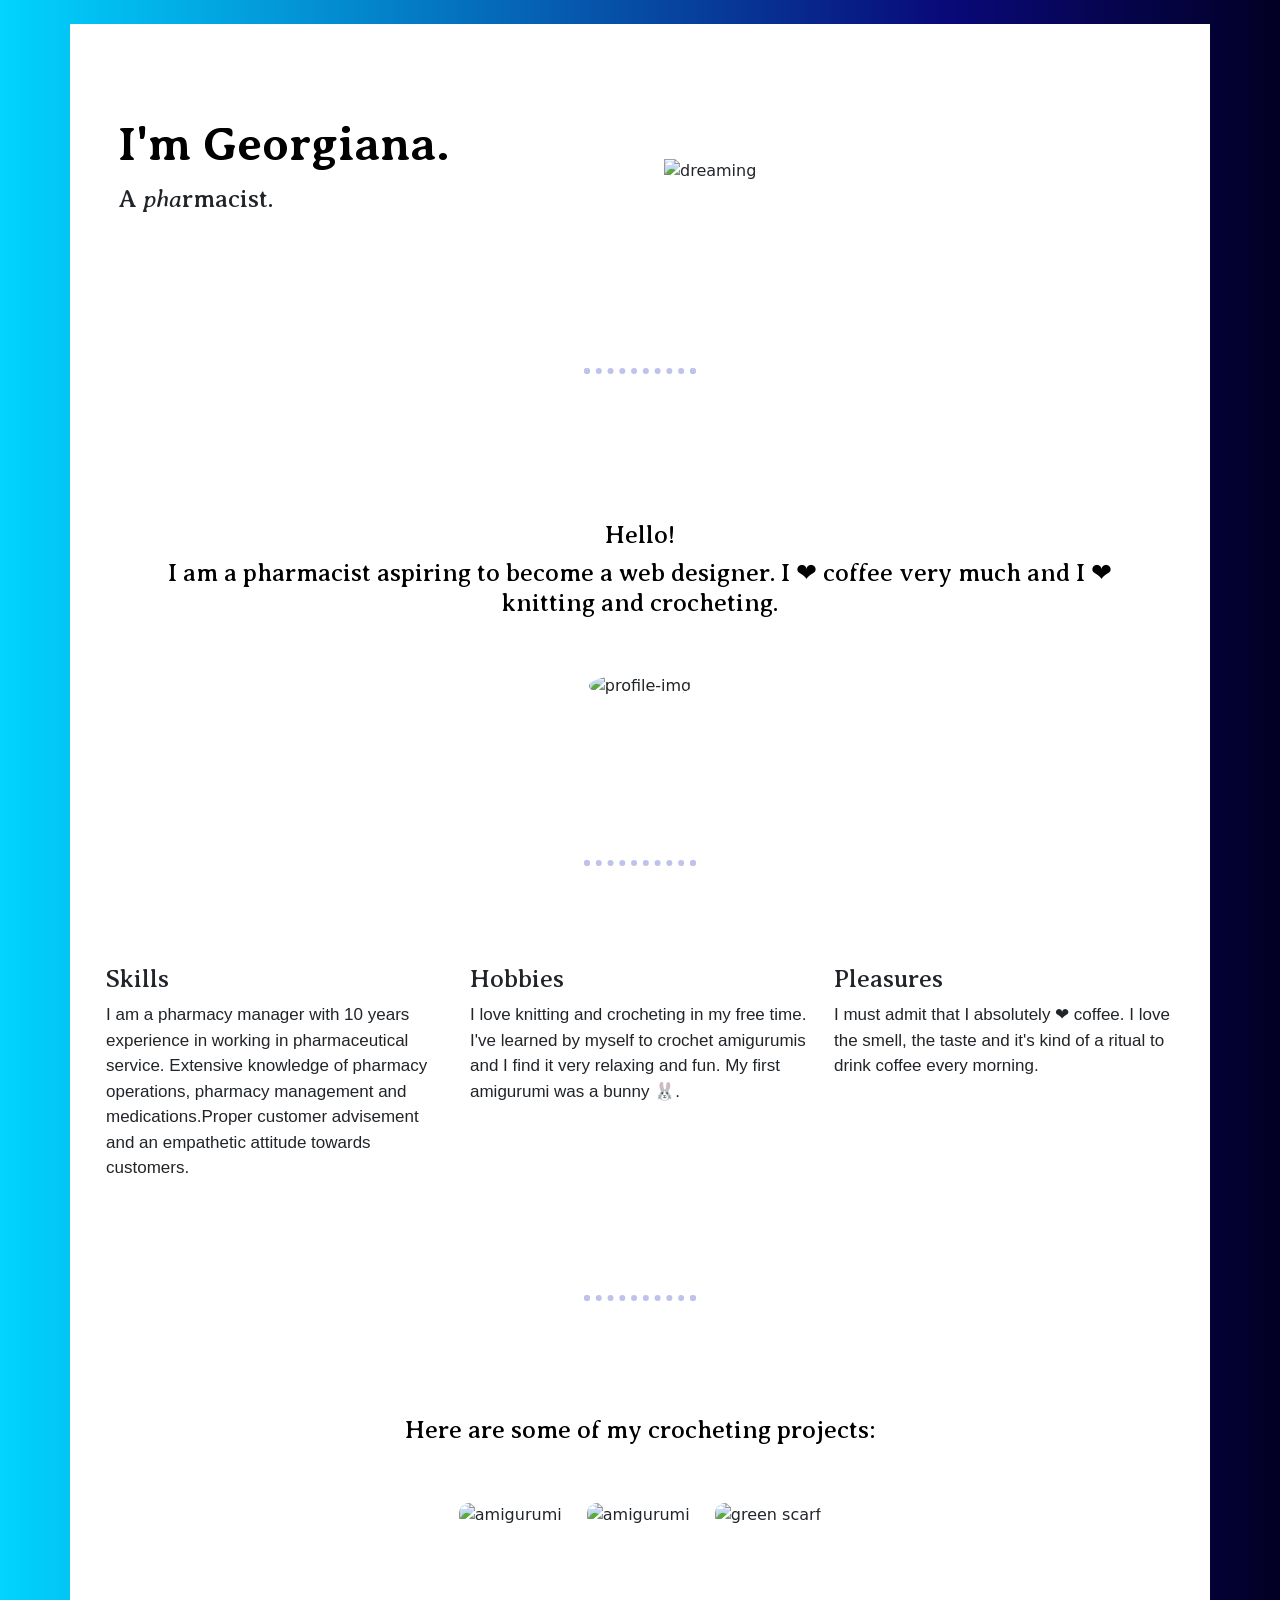
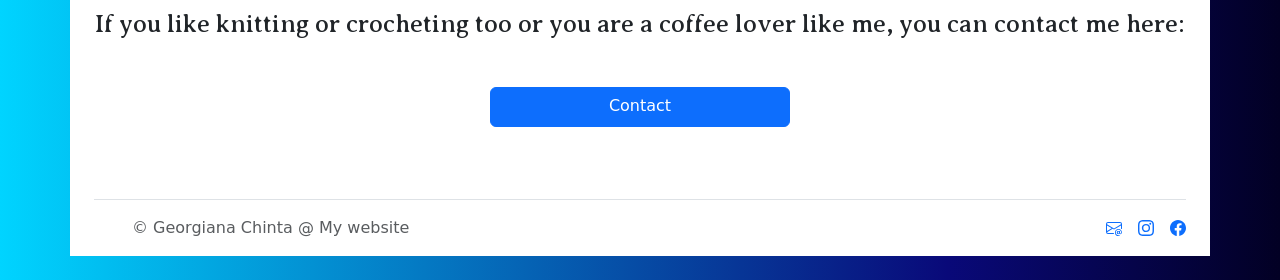
==== webpage.html @ 44e46d4e "Add files via upload" ====
<!doctype html>
<html lang="en">

<head>
    <meta charset="utf-8">
    <title>DGC</title>
    <link href="https://cdn.jsdelivr.net/npm/bootstrap@5.3.2/dist/css/bootstrap.min.css" rel="stylesheet" integrity="sha384-T3c6CoIi6uLrA9TneNEoa7RxnatzjcDSCmG1MXxSR1GAsXEV/Dwwykc2MPK8M2HN" crossorigin="anonymous" />
    <link rel="stylesheet" href="style.css" />
    <link rel="preconnect" href="https://fonts.googleapis.com">
    <link rel="preconnect" href="https://fonts.gstatic.com" crossorigin>
    <link href="https://fonts.googleapis.com/css2?family=Averia+Serif+Libre:wght@300&display=swap" rel="stylesheet">
    
</head>
<body>
<div class="container big">

<section id="hero">
    <div class="container mt-4">
        <div class="container col-xxl-8 px-4 py-5">
            <div class="row flex-lg-row-reverse align-items-center g-5 py-5">
             <div class="col-10 col-sm-8 col-lg-6">
                <img src="./photo/dreaming.jpg" class="dream d-block mx-lg-auto img-fluid" alt="dreaming" loading="lazy">
             </div>
             <div class="col-lg-6">
                <h1 class="display-5 fw-bold text-body-emphasis lh-1 mb-3">I'm Georgiana.</h1>
                <h2>A <em>pha</em>rmacist.</h2>
                
             </div>
            </div>
        </div>
    </div>
</section>
<hr />

<section id="aboutme">
  <div class="my-5">
    <div class="p-5 text-center bg-body">
      <div class="py-5">
        <h2 class="text-body-emphasis">Hello!</h2>
        <h2 class="text-body-emphasis">I am a pharmacist aspiring to become a web designer. I <td class="chars">❤</td>
        </svg> coffee very much and I <td class="chars">❤</td> knitting and crocheting.</h2>
        <img src="./photo/me.img.jpeg" alt="profile-img" class="profile-img mt-5"/>
        <p class="col-lg-8 mx-auto lead"> 
        </p>
      </div>
    </div>
  </div>
  
</section>
<hr />
<section id="resume">
  <div class="container col-xxl-8 px-4 py-5">
    <div class="row">
      <div class="col-lg-4">
        
        <h2 class="fw-normal">Skills</h2>
        <p>I am a pharmacy manager with 10 years experience in working in pharmaceutical service.
          Extensive knowledge of pharmacy operations, pharmacy management and medications.Proper customer advisement and an empathetic attitude towards customers.</p>
        
      </div>
      <div class="col-lg-4">
        
        <h2 class="fw-normal">Hobbies</h2>
        <p>I love knitting and crocheting in my free time. I've learned by myself to crochet amigurumis and I find it very relaxing and fun.
          My first amigurumi was a bunny 🐰.</p>
       
      </div>
      <div class="col-lg-4">
        
        <h2 class="fw-normal">Pleasures</h2>
        <p>I must admit that I absolutely ❤ coffee. I love the smell, the taste and it's kind of a ritual to drink coffee every morning.</p>
        
      </div>
    </div>
  </div>
  </section>
<hr />
<section id="contact">
  <div class="container text-center pt-3">
     <h2 class="text-body-emphasis my-5">Here are some of my crocheting projects:</h2>
     <img class="amigurumi" src="./photo/amigurumi.jpeg" alt="amigurumi"/>
     <img class="amigurumi" src="./photo/amigurumi1.jpeg" alt="amigurumi"/>
     <img class="amigurumi" src="./photo/scarf.jpeg" alt="green scarf" />
     <h2 class="text-body  my-5 pt-4">If you like knitting or crocheting too or you are a coffee lover like me, 
      you can contact me here: </h2>
     <a class="email btn btn-primary mb-5" href="mailto:nanu_doruta@yahoo.com">Contact</a>
  </div>

</section>

<section id="footer">
  <div class="container">
      <footer class="d-flex flex-wrap justify-content-between align-items-center py-3 my-4 border-top">
        <div class="col-md-4 d-flex align-items-center">
          <a href="/" class="mb-3 me-2 mb-md-0 text-body-secondary text-decoration-none lh-1">
            <svg class="bi" width="30" height="24"><use xlink:href="#bootstrap"></use></svg>
          </a>
          <span class="mb-3 mb-md-0 text-body-secondary">© Georgiana Chinta @ My website</span>
        </div>
    
        <ul class="nav col-md-4 justify-content-end list-unstyled d-flex">
          <li class="ms-3"><a class="text-body-link" href="mailto:nanu_doruta@yahoo.com"><svg xmlns="http://www.w3.org/2000/svg" width="16" height="16" fill="currentColor" class="bi bi-envelope-at" viewBox="0 0 16 16">
              <path d="M2 2a2 2 0 0 0-2 2v8.01A2 2 0 0 0 2 14h5.5a.5.5 0 0 0 0-1H2a1 1 0 0 1-.966-.741l5.64-3.471L8 9.583l7-4.2V8.5a.5.5 0 0 0 1 0V4a2 2 0 0 0-2-2zm3.708 6.208L1 11.105V5.383zM1 4.217V4a1 1 0 0 1 1-1h12a1 1 0 0 1 1 1v.217l-7 4.2z"/>
              <path d="M14.247 14.269c1.01 0 1.587-.857 1.587-2.025v-.21C15.834 10.43 14.64 9 12.52 9h-.035C10.42 9 9 10.36 9 12.432v.214C9 14.82 10.438 16 12.358 16h.044c.594 0 1.018-.074 1.237-.175v-.73c-.245.11-.673.18-1.18.18h-.044c-1.334 0-2.571-.788-2.571-2.655v-.157c0-1.657 1.058-2.724 2.64-2.724h.04c1.535 0 2.484 1.05 2.484 2.326v.118c0 .975-.324 1.39-.639 1.39-.232 0-.41-.148-.41-.42v-2.19h-.906v.569h-.03c-.084-.298-.368-.63-.954-.63-.778 0-1.259.555-1.259 1.4v.528c0 .892.49 1.434 1.26 1.434.471 0 .896-.227 1.014-.643h.043c.118.42.617.648 1.12.648m-2.453-1.588v-.227c0-.546.227-.791.573-.791.297 0 .572.192.572.708v.367c0 .573-.253.744-.564.744-.354 0-.581-.215-.581-.8Z"/>
            </svg></a></li>
          <li class="ms-3"><a class="text-body-primary" href="https://www.instagram.com/doruta_c?igsh=MWxzOGk4dGkzeHU0Zg%3D%3D&utm_source=qr"><svg xmlns="http://www.w3.org/2000/svg" width="16" height="16" fill="currentColor" class="bi bi-instagram" viewBox="0 0 16 16">
              <path d="M8 0C5.829 0 5.556.01 4.703.048 3.85.088 3.269.222 2.76.42a3.9 3.9 0 0 0-1.417.923A3.9 3.9 0 0 0 .42 2.76C.222 3.268.087 3.85.048 4.7.01 5.555 0 5.827 0 8.001c0 2.172.01 2.444.048 3.297.04.852.174 1.433.372 1.942.205.526.478.972.923 1.417.444.445.89.719 1.416.923.51.198 1.09.333 1.942.372C5.555 15.99 5.827 16 8 16s2.444-.01 3.298-.048c.851-.04 1.434-.174 1.943-.372a3.9 3.9 0 0 0 1.416-.923c.445-.445.718-.891.923-1.417.197-.509.332-1.09.372-1.942C15.99 10.445 16 10.173 16 8s-.01-2.445-.048-3.299c-.04-.851-.175-1.433-.372-1.941a3.9 3.9 0 0 0-.923-1.417A3.9 3.9 0 0 0 13.24.42c-.51-.198-1.092-.333-1.943-.372C10.443.01 10.172 0 7.998 0zm-.717 1.442h.718c2.136 0 2.389.007 3.232.046.78.035 1.204.166 1.486.275.373.145.64.319.92.599s.453.546.598.92c.11.281.24.705.275 1.485.039.843.047 1.096.047 3.231s-.008 2.389-.047 3.232c-.035.78-.166 1.203-.275 1.485a2.5 2.5 0 0 1-.599.919c-.28.28-.546.453-.92.598-.28.11-.704.24-1.485.276-.843.038-1.096.047-3.232.047s-2.39-.009-3.233-.047c-.78-.036-1.203-.166-1.485-.276a2.5 2.5 0 0 1-.92-.598 2.5 2.5 0 0 1-.6-.92c-.109-.281-.24-.705-.275-1.485-.038-.843-.046-1.096-.046-3.233s.008-2.388.046-3.231c.036-.78.166-1.204.276-1.486.145-.373.319-.64.599-.92s.546-.453.92-.598c.282-.11.705-.24 1.485-.276.738-.034 1.024-.044 2.515-.045zm4.988 1.328a.96.96 0 1 0 0 1.92.96.96 0 0 0 0-1.92m-4.27 1.122a4.109 4.109 0 1 0 0 8.217 4.109 4.109 0 0 0 0-8.217m0 1.441a2.667 2.667 0 1 1 0 5.334 2.667 2.667 0 0 1 0-5.334"/>
            </svg></a></li>
          <li class="ms-3"><a class="text-body-primary" href="https://www.facebook.com/doruta"><svg xmlns="http://www.w3.org/2000/svg" width="16" height="16" fill="currentColor" class="bi bi-facebook" viewBox="0 0 16 16">
              <path d="M16 8.049c0-4.446-3.582-8.05-8-8.05C3.58 0-.002 3.603-.002 8.05c0 4.017 2.926 7.347 6.75 7.951v-5.625h-2.03V8.05H6.75V6.275c0-2.017 1.195-3.131 3.022-3.131.876 0 1.791.157 1.791.157v1.98h-1.009c-.993 0-1.303.621-1.303 1.258v1.51h2.218l-.354 2.326H9.25V16c3.824-.604 6.75-3.934 6.75-7.951"/>
            </svg></a></li>
        </ul>
      </footer>
    
  </div>
</section>
</div>
</body>
</html>
---- style.css ----
h1{
    color: black;
    font-family: 'Averia Serif Libre', serif;
    
}
h2{
    font-size: 25px;
    font-family: 'Averia Serif Libre', serif;
}
p{
    font-family: 'Alegreya Sans', sans-serif;
    font-size: 17px;
}

.profile-img{
    border-radius: 50%;
    height:180px;
    
}
body{
    background: rgb(2,0,36);
background: linear-gradient(90deg, rgba(0,212,255,1) 0%, rgba(9,9,121,1) 74%, rgba(2,0,36,1) 100%);
}
.big{
    background-color: white;
}

.amigurumi{
    height:300px;
    width: 300px;
    padding: 10px;
    border: 5px;
    border-radius: 20px;
}

hr{
    border: dotted rgb(6, 17, 174) 6px;
    border-bottom: none;
    width: 10%;
    margin: 50px auto;
    
}
.email{
    width:300px;
    height:40px;
}
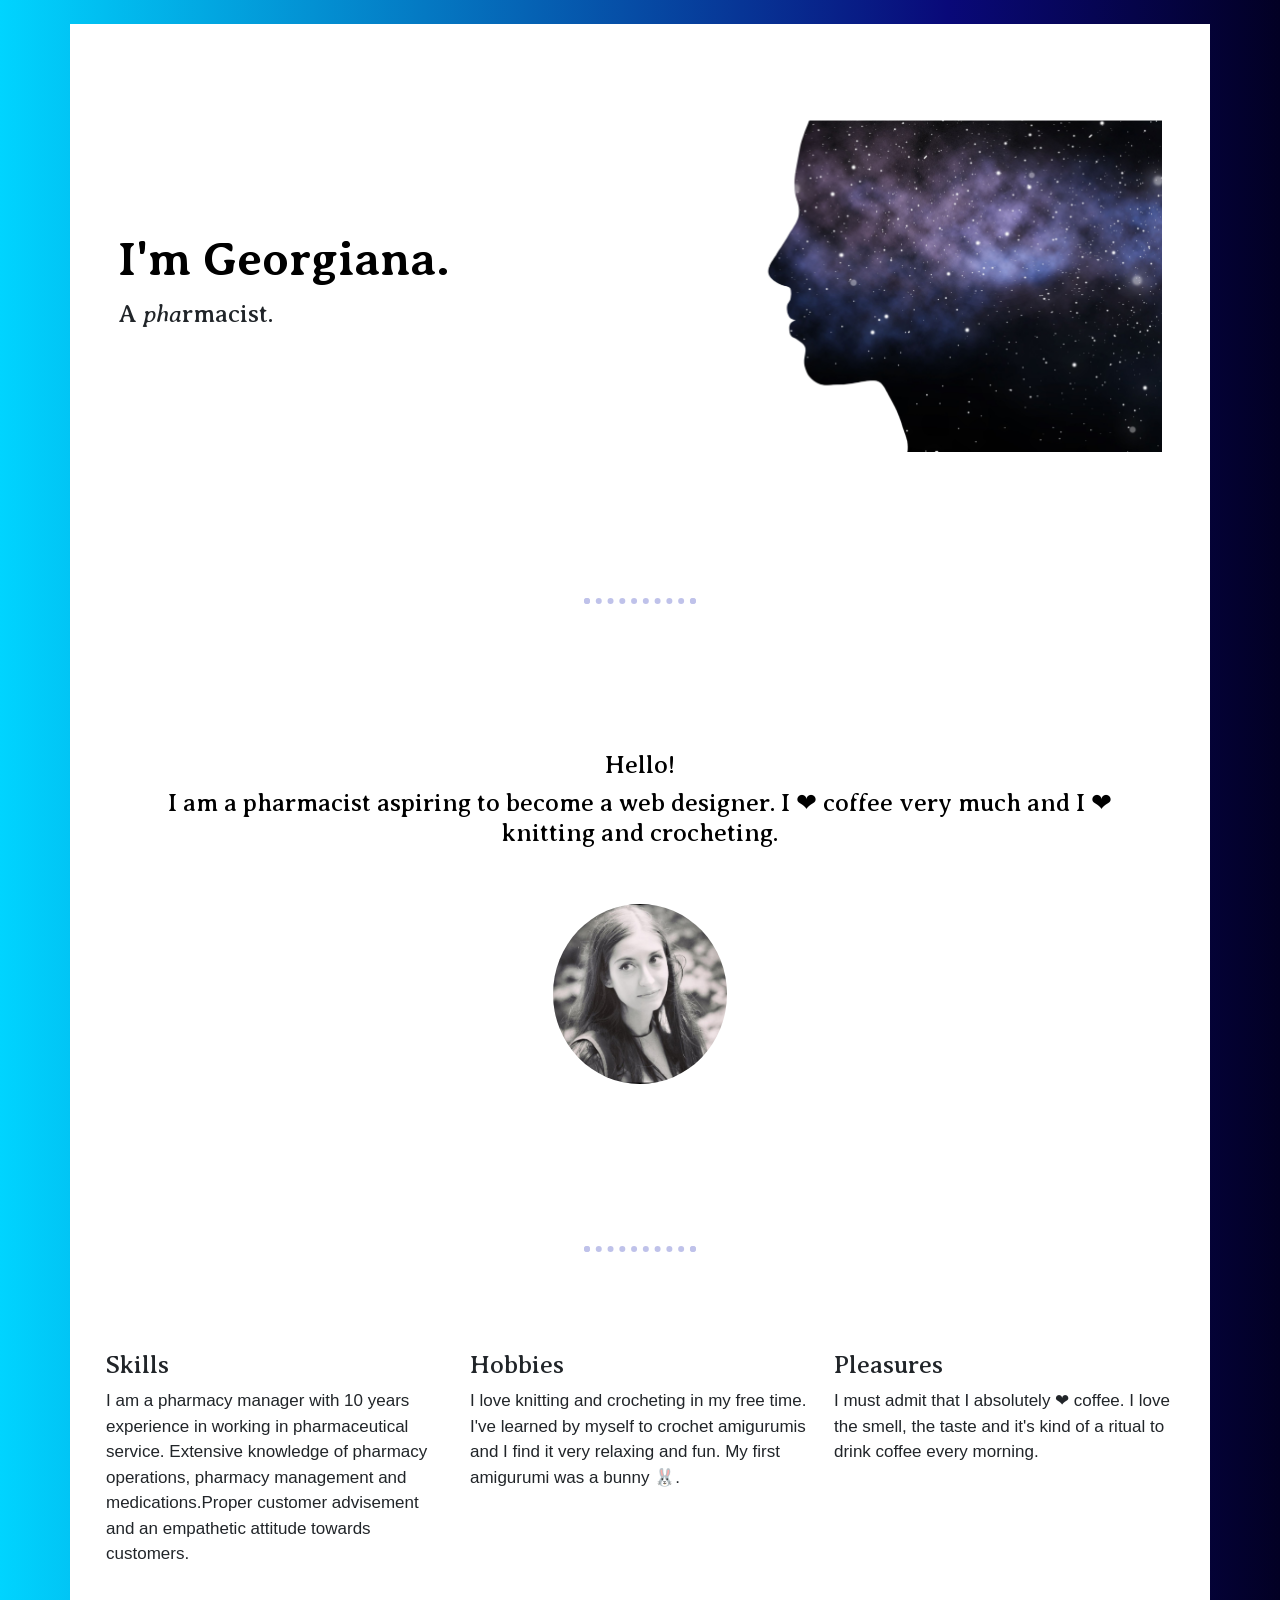
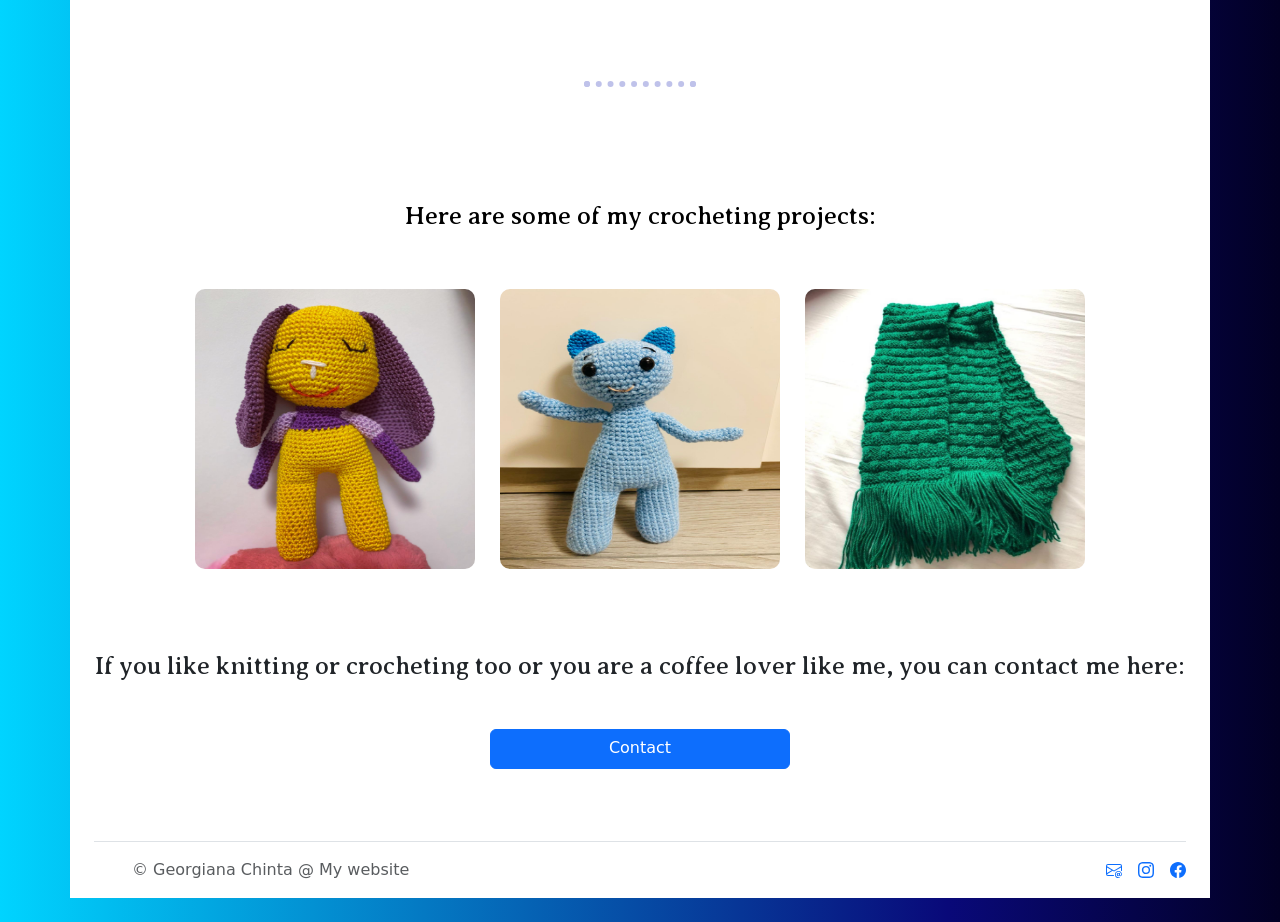
==== commit cd2d8e3a: "Add files via upload" ====
--- a/webpage.html
+++ b/webpage.html
@@ -3,7 +3,8 @@
 
 <head>
     <meta charset="utf-8">
-    <title>DGC</title>
+    <meta name="viewport" content="width=divice-width,initial-scale=1.0">
+    <title>Personal Website</title>
     <link href="https://cdn.jsdelivr.net/npm/bootstrap@5.3.2/dist/css/bootstrap.min.css" rel="stylesheet" integrity="sha384-T3c6CoIi6uLrA9TneNEoa7RxnatzjcDSCmG1MXxSR1GAsXEV/Dwwykc2MPK8M2HN" crossorigin="anonymous" />
     <link rel="stylesheet" href="style.css" />
     <link rel="preconnect" href="https://fonts.googleapis.com">
@@ -12,10 +13,10 @@
     
 </head>
 <body>
-<div class="container big">
+  <div class="container big">
 
-<section id="hero">
-    <div class="container mt-4">
+    <section id="hero">
+     <div class="container mt-4">
         <div class="container col-xxl-8 px-4 py-5">
             <div class="row flex-lg-row-reverse align-items-center g-5 py-5">
              <div class="col-10 col-sm-8 col-lg-6">
@@ -28,92 +29,91 @@
              </div>
             </div>
         </div>
-    </div>
-</section>
-<hr />
+      </div>
+    </section>
+    <hr />
 
-<section id="aboutme">
-  <div class="my-5">
-    <div class="p-5 text-center bg-body">
-      <div class="py-5">
-        <h2 class="text-body-emphasis">Hello!</h2>
-        <h2 class="text-body-emphasis">I am a pharmacist aspiring to become a web designer. I <td class="chars">❤</td>
-        </svg> coffee very much and I <td class="chars">❤</td> knitting and crocheting.</h2>
-        <img src="./photo/me.img.jpeg" alt="profile-img" class="profile-img mt-5"/>
-        <p class="col-lg-8 mx-auto lead"> 
-        </p>
-      </div>
-    </div>
-  </div>
+    <section id="aboutme">
+       <div class="my-5">
+          <div class="p-5 text-center bg-body">
+          <div class="py-5">
+             <h2 class="text-body-emphasis">Hello!</h2>
+             <h2 class="text-body-emphasis">I am a pharmacist aspiring to become a web designer. I <td class="chars">❤</td>
+             </svg> coffee very much and I <td class="chars">❤</td> knitting and crocheting.</h2>
+             <img src="./photo/me.img.jpeg" alt="profile-img" class="profile-img mt-5"/>
+             <p class="col-lg-8 mx-auto lead"></p>
+          </div>
+          </div>
+        </div>
   
-</section>
-<hr />
-<section id="resume">
-  <div class="container col-xxl-8 px-4 py-5">
-    <div class="row">
-      <div class="col-lg-4">
+    </section>
+    <hr />
+    <section id="resume">
+        <div class="container col-xxl-8 px-4 py-5">
+          <div class="row">
+            <div class="col-lg-4">
         
-        <h2 class="fw-normal">Skills</h2>
-        <p>I am a pharmacy manager with 10 years experience in working in pharmaceutical service.
-          Extensive knowledge of pharmacy operations, pharmacy management and medications.Proper customer advisement and an empathetic attitude towards customers.</p>
+              <h2 class="fw-normal">Skills</h2>
+              <p>I am a pharmacy manager with 10 years experience in working in pharmaceutical service.
+              Extensive knowledge of pharmacy operations, pharmacy management and medications.Proper customer advisement and an empathetic attitude towards customers.</p>
+            </div>
+            <div class="col-lg-4">
         
-      </div>
-      <div class="col-lg-4">
+              <h2 class="fw-normal">Hobbies</h2>
+              <p>I love knitting and crocheting in my free time. I've learned by myself to crochet amigurumis and I find it very relaxing and fun.
+                  My first amigurumi was a bunny 🐰.</p>
+       
+            </div>
+            <div class="col-lg-4">
         
-        <h2 class="fw-normal">Hobbies</h2>
-        <p>I love knitting and crocheting in my free time. I've learned by myself to crochet amigurumis and I find it very relaxing and fun.
-          My first amigurumi was a bunny 🐰.</p>
-       
-      </div>
-      <div class="col-lg-4">
+              <h2 class="fw-normal">Pleasures</h2>
+              <p>I must admit that I absolutely ❤ coffee. I love the smell, the taste and it's kind of a ritual to drink coffee every morning.</p>
         
-        <h2 class="fw-normal">Pleasures</h2>
-        <p>I must admit that I absolutely ❤ coffee. I love the smell, the taste and it's kind of a ritual to drink coffee every morning.</p>
-        
-      </div>
-    </div>
-  </div>
-  </section>
-<hr />
-<section id="contact">
-  <div class="container text-center pt-3">
-     <h2 class="text-body-emphasis my-5">Here are some of my crocheting projects:</h2>
-     <img class="amigurumi" src="./photo/amigurumi.jpeg" alt="amigurumi"/>
-     <img class="amigurumi" src="./photo/amigurumi1.jpeg" alt="amigurumi"/>
-     <img class="amigurumi" src="./photo/scarf.jpeg" alt="green scarf" />
-     <h2 class="text-body  my-5 pt-4">If you like knitting or crocheting too or you are a coffee lover like me, 
-      you can contact me here: </h2>
-     <a class="email btn btn-primary mb-5" href="mailto:nanu_doruta@yahoo.com">Contact</a>
-  </div>
+            </div>
+          </div>
+        </div>
+      </section>
+      <hr />
+      <section id="contact">
+        <div class="container text-center pt-3">
+            <h2 class="text-body-emphasis my-5">Here are some of my crocheting projects:</h2>
+            <img class="amigurumi" src="./photo/amigurumi.jpeg" alt="amigurumi"/>
+            <img class="amigurumi" src="./photo/amigurumi1.jpeg" alt="amigurumi"/>
+            <img class="amigurumi" src="./photo/scarf.jpeg" alt="green scarf" />
+            <h2 class="text-body  my-5 pt-4">If you like knitting or crocheting too or you are a coffee lover like me, 
+             you can contact me here: </h2>
+            <a class="email btn btn-primary mb-5" href="mailto:nanu_doruta@yahoo.com">Contact</a>
+          </div>
 
-</section>
+      </section>
 
-<section id="footer">
-  <div class="container">
-      <footer class="d-flex flex-wrap justify-content-between align-items-center py-3 my-4 border-top">
-        <div class="col-md-4 d-flex align-items-center">
-          <a href="/" class="mb-3 me-2 mb-md-0 text-body-secondary text-decoration-none lh-1">
-            <svg class="bi" width="30" height="24"><use xlink:href="#bootstrap"></use></svg>
-          </a>
-          <span class="mb-3 mb-md-0 text-body-secondary">© Georgiana Chinta @ My website</span>
-        </div>
+      <section id="footer">
+         <div class="container">
+          <footer class="d-flex flex-wrap justify-content-between align-items-center py-3 my-4 border-top">
+          <div class="col-md-4 d-flex align-items-center">
+              <a href="/" class="mb-3 me-2 mb-md-0 text-body-secondary text-decoration-none lh-1">
+              <svg class="bi" width="30" height="24"><use xlink:href="#bootstrap"></use></svg>
+              </a>
+              <span class="mb-3 mb-md-0 text-body-secondary">© Georgiana Chinta @ My website</span>
+          </div>
     
-        <ul class="nav col-md-4 justify-content-end list-unstyled d-flex">
-          <li class="ms-3"><a class="text-body-link" href="mailto:nanu_doruta@yahoo.com"><svg xmlns="http://www.w3.org/2000/svg" width="16" height="16" fill="currentColor" class="bi bi-envelope-at" viewBox="0 0 16 16">
+              <ul class="nav col-md-4 justify-content-end list-unstyled d-flex">
+                <li class="ms-3"><a class="text-body-link" href="mailto:nanu_doruta@yahoo.com"><svg xmlns="http://www.w3.org/2000/svg" width="16" height="16" fill="currentColor" class="bi bi-envelope-at" viewBox="0 0 16 16">
               <path d="M2 2a2 2 0 0 0-2 2v8.01A2 2 0 0 0 2 14h5.5a.5.5 0 0 0 0-1H2a1 1 0 0 1-.966-.741l5.64-3.471L8 9.583l7-4.2V8.5a.5.5 0 0 0 1 0V4a2 2 0 0 0-2-2zm3.708 6.208L1 11.105V5.383zM1 4.217V4a1 1 0 0 1 1-1h12a1 1 0 0 1 1 1v.217l-7 4.2z"/>
               <path d="M14.247 14.269c1.01 0 1.587-.857 1.587-2.025v-.21C15.834 10.43 14.64 9 12.52 9h-.035C10.42 9 9 10.36 9 12.432v.214C9 14.82 10.438 16 12.358 16h.044c.594 0 1.018-.074 1.237-.175v-.73c-.245.11-.673.18-1.18.18h-.044c-1.334 0-2.571-.788-2.571-2.655v-.157c0-1.657 1.058-2.724 2.64-2.724h.04c1.535 0 2.484 1.05 2.484 2.326v.118c0 .975-.324 1.39-.639 1.39-.232 0-.41-.148-.41-.42v-2.19h-.906v.569h-.03c-.084-.298-.368-.63-.954-.63-.778 0-1.259.555-1.259 1.4v.528c0 .892.49 1.434 1.26 1.434.471 0 .896-.227 1.014-.643h.043c.118.42.617.648 1.12.648m-2.453-1.588v-.227c0-.546.227-.791.573-.791.297 0 .572.192.572.708v.367c0 .573-.253.744-.564.744-.354 0-.581-.215-.581-.8Z"/>
-            </svg></a></li>
-          <li class="ms-3"><a class="text-body-primary" href="https://www.instagram.com/doruta_c?igsh=MWxzOGk4dGkzeHU0Zg%3D%3D&utm_source=qr"><svg xmlns="http://www.w3.org/2000/svg" width="16" height="16" fill="currentColor" class="bi bi-instagram" viewBox="0 0 16 16">
+              </svg></a></li>
+                 <li class="ms-3"><a class="text-body-primary" href="https://www.instagram.com/doruta_c?igsh=MWxzOGk4dGkzeHU0Zg%3D%3D&utm_source=qr"><svg xmlns="http://www.w3.org/2000/svg" width="16" height="16" fill="currentColor" class="bi bi-instagram" viewBox="0 0 16 16">
               <path d="M8 0C5.829 0 5.556.01 4.703.048 3.85.088 3.269.222 2.76.42a3.9 3.9 0 0 0-1.417.923A3.9 3.9 0 0 0 .42 2.76C.222 3.268.087 3.85.048 4.7.01 5.555 0 5.827 0 8.001c0 2.172.01 2.444.048 3.297.04.852.174 1.433.372 1.942.205.526.478.972.923 1.417.444.445.89.719 1.416.923.51.198 1.09.333 1.942.372C5.555 15.99 5.827 16 8 16s2.444-.01 3.298-.048c.851-.04 1.434-.174 1.943-.372a3.9 3.9 0 0 0 1.416-.923c.445-.445.718-.891.923-1.417.197-.509.332-1.09.372-1.942C15.99 10.445 16 10.173 16 8s-.01-2.445-.048-3.299c-.04-.851-.175-1.433-.372-1.941a3.9 3.9 0 0 0-.923-1.417A3.9 3.9 0 0 0 13.24.42c-.51-.198-1.092-.333-1.943-.372C10.443.01 10.172 0 7.998 0zm-.717 1.442h.718c2.136 0 2.389.007 3.232.046.78.035 1.204.166 1.486.275.373.145.64.319.92.599s.453.546.598.92c.11.281.24.705.275 1.485.039.843.047 1.096.047 3.231s-.008 2.389-.047 3.232c-.035.78-.166 1.203-.275 1.485a2.5 2.5 0 0 1-.599.919c-.28.28-.546.453-.92.598-.28.11-.704.24-1.485.276-.843.038-1.096.047-3.232.047s-2.39-.009-3.233-.047c-.78-.036-1.203-.166-1.485-.276a2.5 2.5 0 0 1-.92-.598 2.5 2.5 0 0 1-.6-.92c-.109-.281-.24-.705-.275-1.485-.038-.843-.046-1.096-.046-3.233s.008-2.388.046-3.231c.036-.78.166-1.204.276-1.486.145-.373.319-.64.599-.92s.546-.453.92-.598c.282-.11.705-.24 1.485-.276.738-.034 1.024-.044 2.515-.045zm4.988 1.328a.96.96 0 1 0 0 1.92.96.96 0 0 0 0-1.92m-4.27 1.122a4.109 4.109 0 1 0 0 8.217 4.109 4.109 0 0 0 0-8.217m0 1.441a2.667 2.667 0 1 1 0 5.334 2.667 2.667 0 0 1 0-5.334"/>
-            </svg></a></li>
-          <li class="ms-3"><a class="text-body-primary" href="https://www.facebook.com/doruta"><svg xmlns="http://www.w3.org/2000/svg" width="16" height="16" fill="currentColor" class="bi bi-facebook" viewBox="0 0 16 16">
+              </svg></a></li>
+                <li class="ms-3"><a class="text-body-primary" href="https://www.facebook.com/doruta"><svg xmlns="http://www.w3.org/2000/svg" width="16" height="16" fill="currentColor" class="bi bi-facebook" viewBox="0 0 16 16">
               <path d="M16 8.049c0-4.446-3.582-8.05-8-8.05C3.58 0-.002 3.603-.002 8.05c0 4.017 2.926 7.347 6.75 7.951v-5.625h-2.03V8.05H6.75V6.275c0-2.017 1.195-3.131 3.022-3.131.876 0 1.791.157 1.791.157v1.98h-1.009c-.993 0-1.303.621-1.303 1.258v1.51h2.218l-.354 2.326H9.25V16c3.824-.604 6.75-3.934 6.75-7.951"/>
-            </svg></a></li>
-        </ul>
-      </footer>
+              </svg></a></li>
+              </ul>
+          </footer>
     
-  </div>
-</section>
-</div>
-</body>
+        </div>
+      </section>
+    </div>
+    <script src="https://cdn.jsdelivr.net/npm/bootstrap@5.3.2/dist/js/bootstrap.bundle.min.js" integrity="sha384-C6RzsynM9kWDrMNeT87bh95OGNyZPhcTNXj1NW7RuBCsyN/o0jlpcV8Qyq46cDfL" crossorigin="anonymous"></script>
+  </body>
 </html>
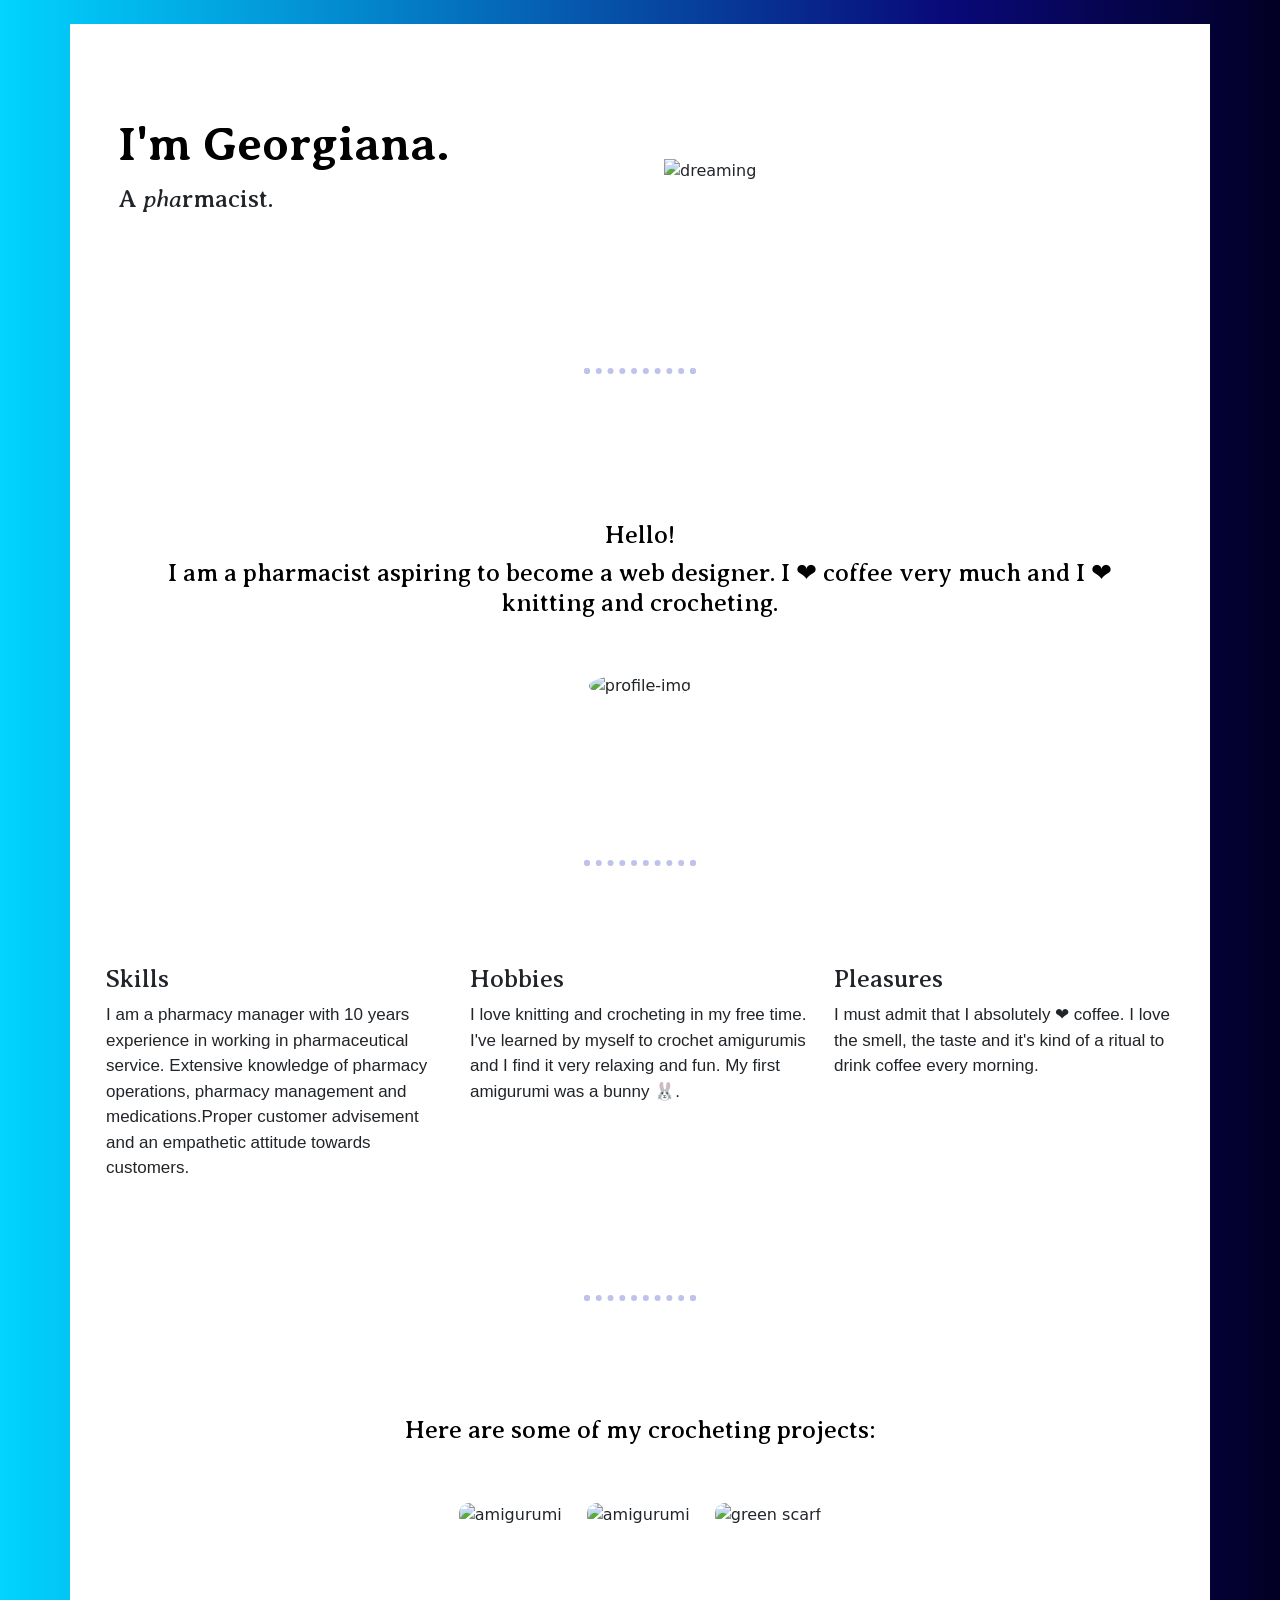
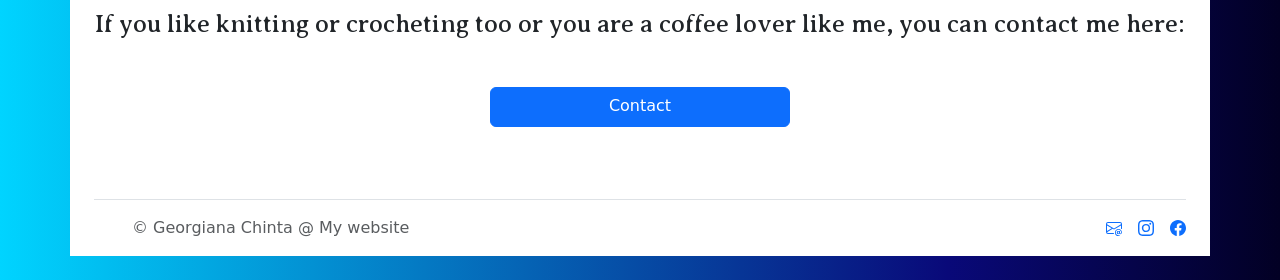
==== commit 91e66026: "Add files via upload" ====
--- a/webpage.html
+++ b/webpage.html
@@ -40,7 +40,7 @@
              <h2 class="text-body-emphasis">Hello!</h2>
              <h2 class="text-body-emphasis">I am a pharmacist aspiring to become a web designer. I <td class="chars">❤</td>
              </svg> coffee very much and I <td class="chars">❤</td> knitting and crocheting.</h2>
-             <img src="./photo/me.img.jpeg" alt="profile-img" class="profile-img mt-5"/>
+             <img src="./photo/me.jpeg" alt="profile-img" class="profile-img mt-5"/>
              <p class="col-lg-8 mx-auto lead"></p>
           </div>
           </div>
--- a/style.css
+++ b/style.css
@@ -1,3 +1,5 @@
+
+
 h1{
     color: black;
     font-family: 'Averia Serif Libre', serif;
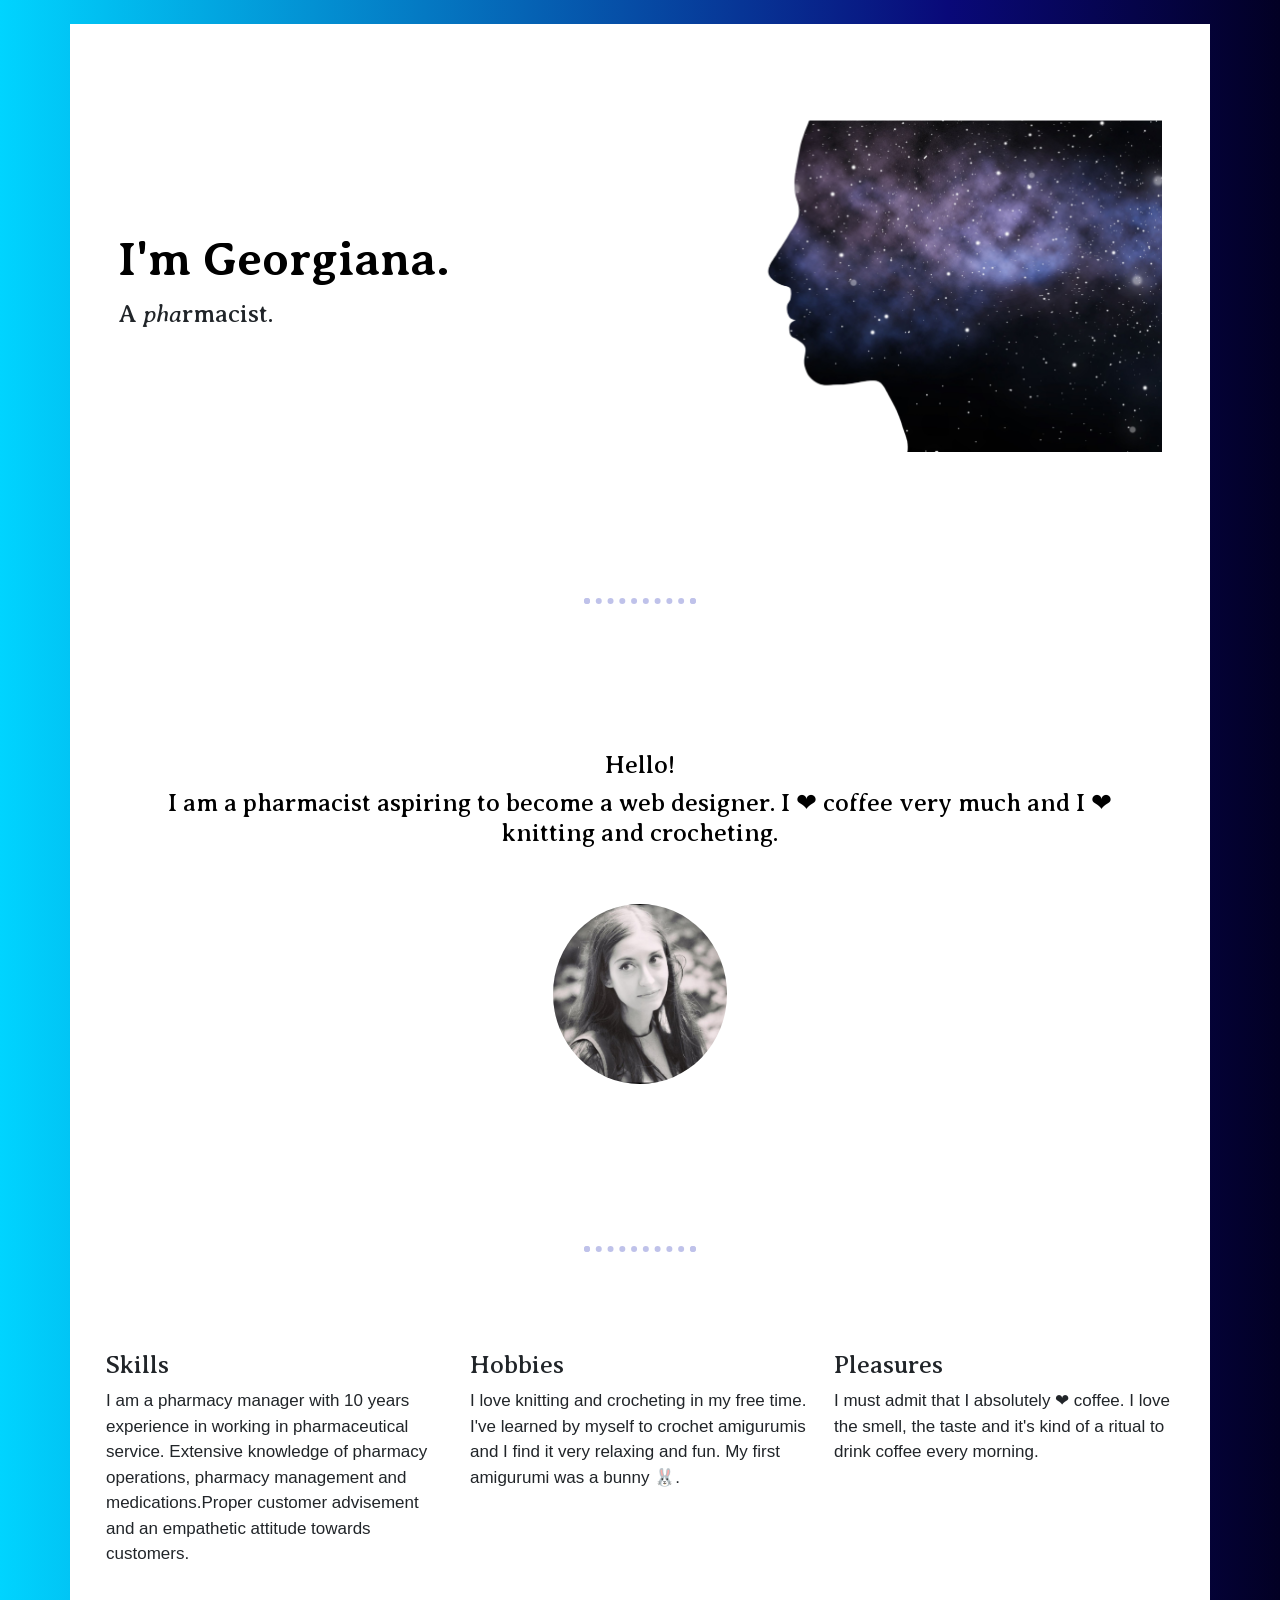
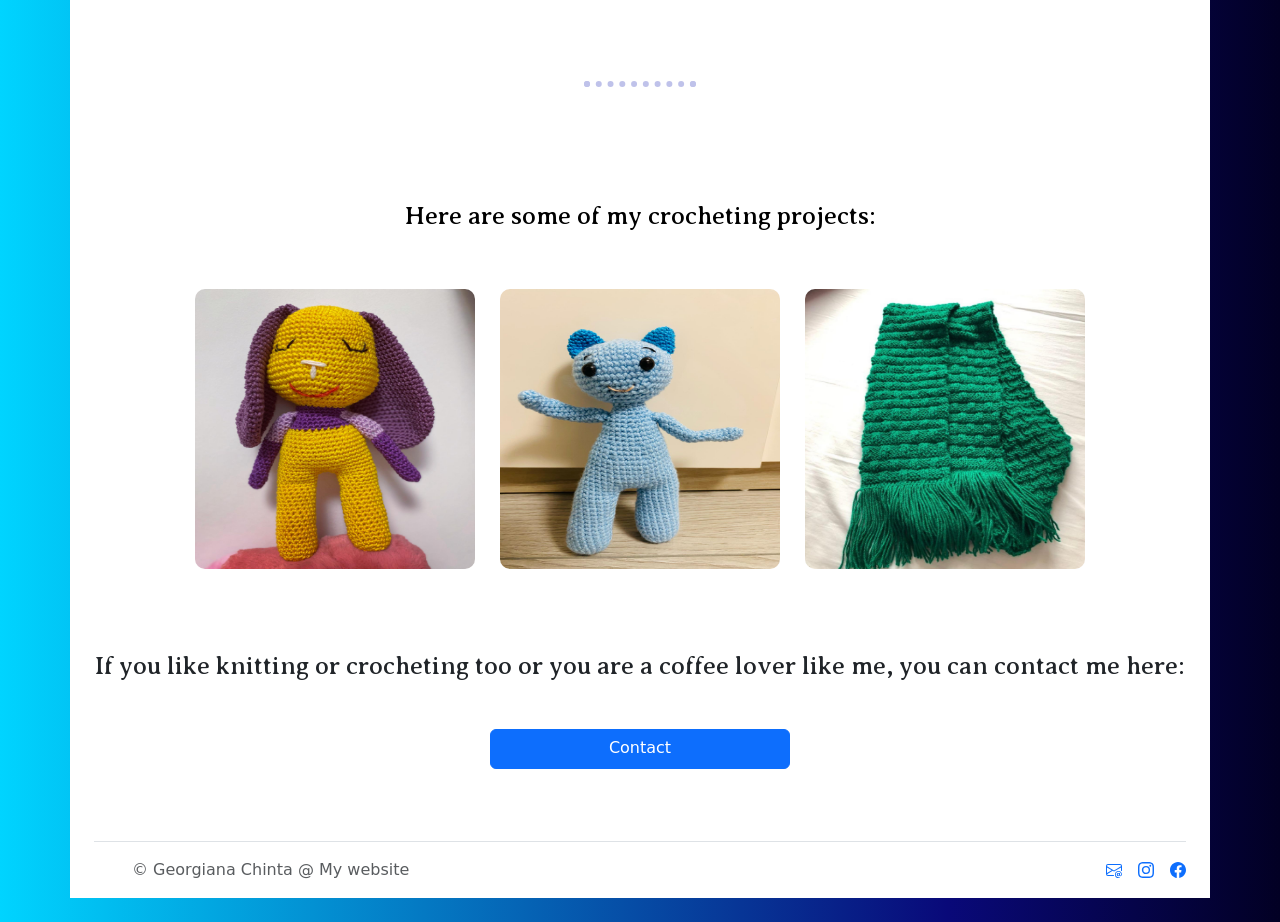
==== commit df1945a5: "Add files via upload" ====
--- a/webpage.html
+++ b/webpage.html
@@ -1,4 +1,4 @@
-<!doctype html>
+<!DOCTYPE html>
 <html lang="en">
 
 <head>
